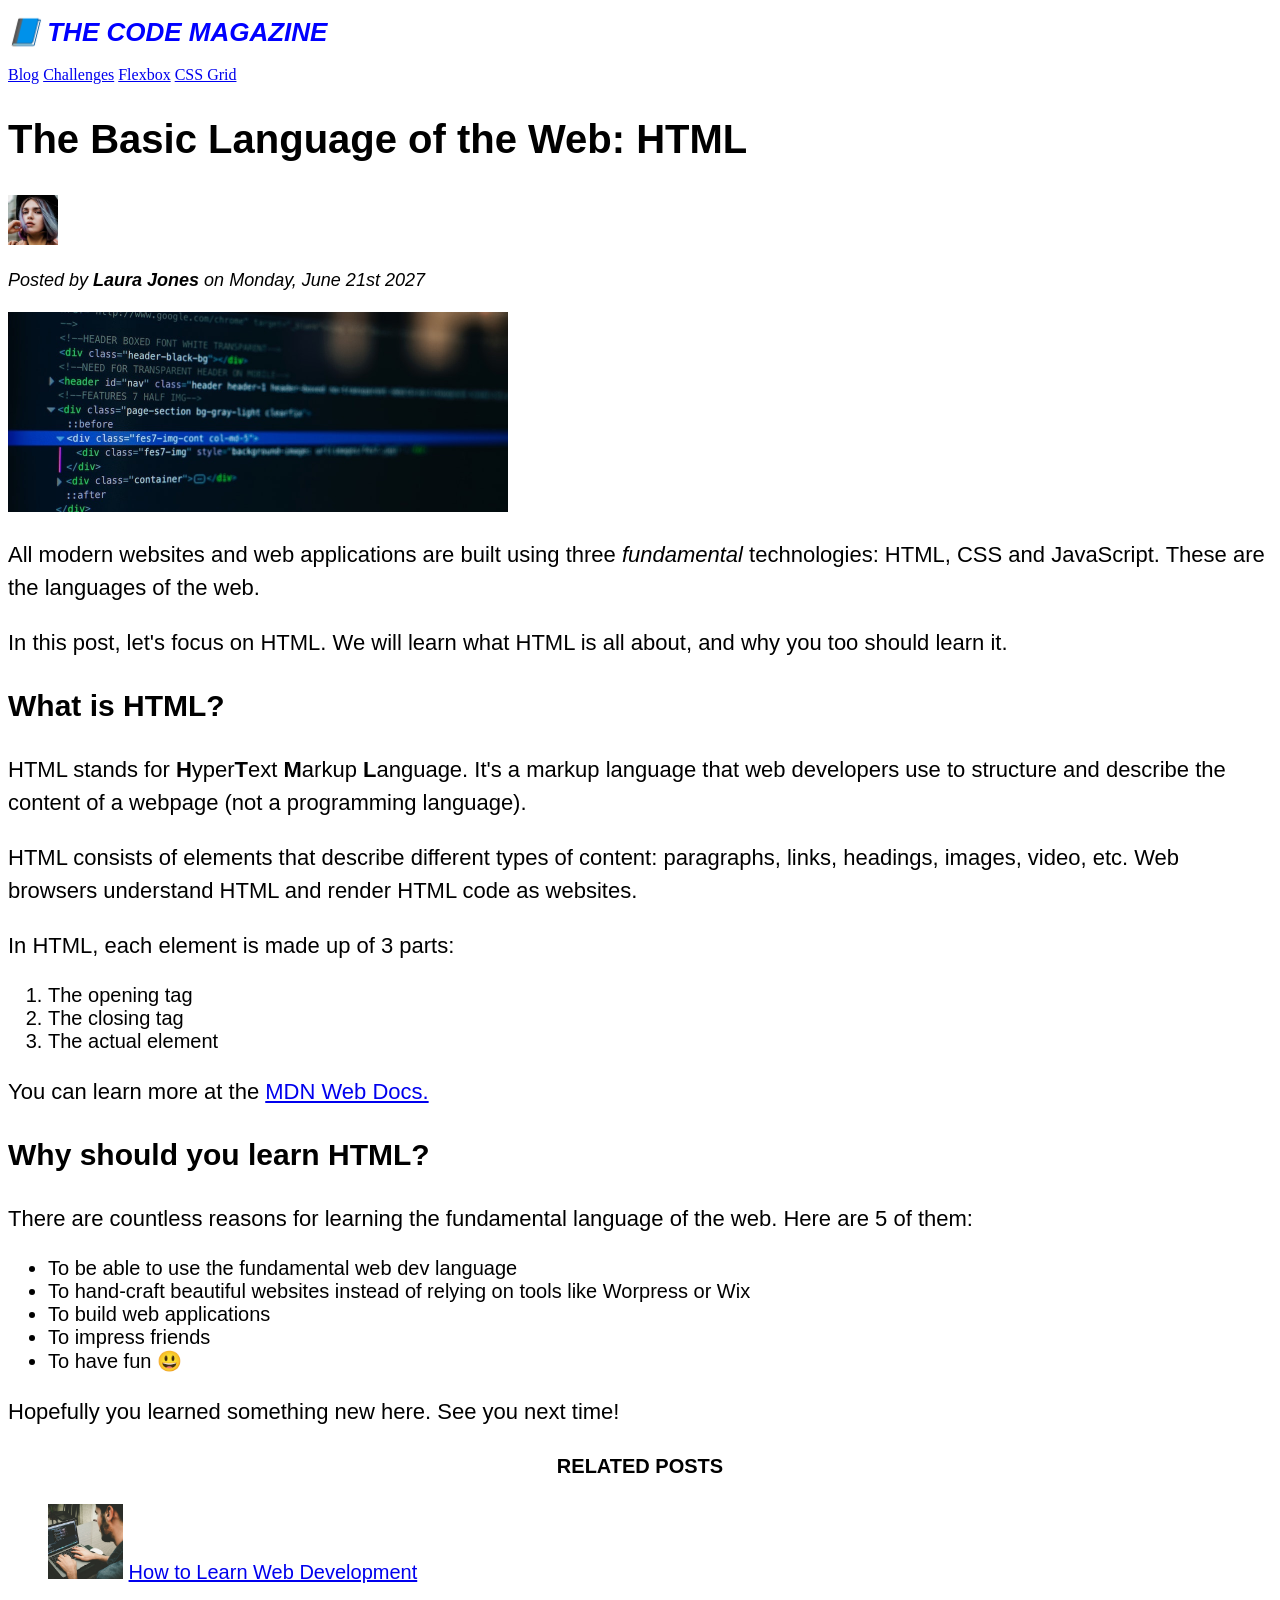
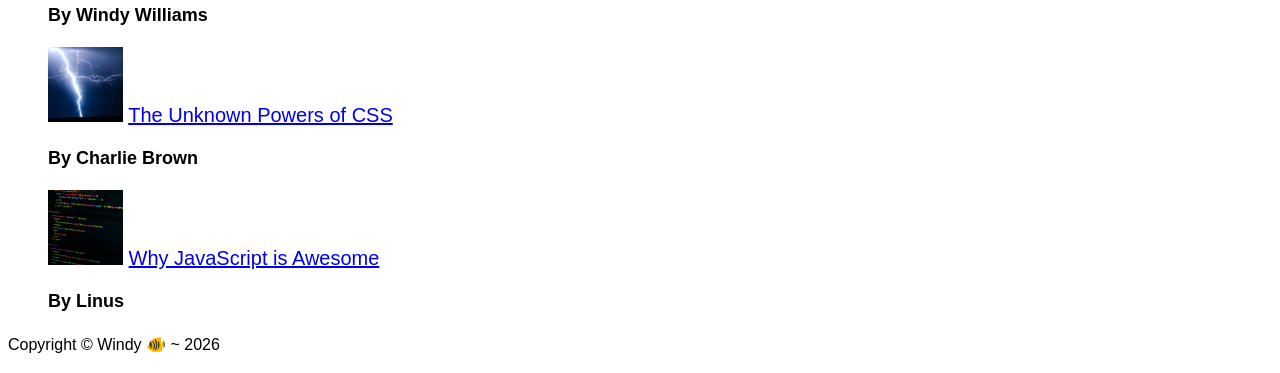
==== windy/03-CSS-Fundamentals/index.html @ 5f6fea8a "Added classes, Id's and styling to 03-css-fundamentals" ====
<!doctype html>
<html lang="en">
  <head>
    <meta charset="UTF-8" />
    <meta name="viewport" content="width=device-width, initial-scale=1.0" />
    <title>The Basic Language of the Web: HTML</title>
    <link rel="stylesheet" href="style.css" />
  </head>
  <body>
    <header>
      <h1>📘 The Code Magazine</h1>
      <nav>
        <a href="blog.html">Blog</a>
        <a href="#">Challenges</a>
        <a href="#">Flexbox</a>
        <a href="#">CSS Grid</a>
      </nav>
    </header>
    <!-- end of header -->
    <article>
      <header>
        <h2>The Basic Language of the Web: HTML</h2>
        <img
          src="img/laura-jones.jpg"
          alt="Headshot of Laura Jones, the author"
          width="50"
          height="50"
        />
        <p id="author">
          Posted by <strong>Laura Jones</strong> on Monday, June 21st 2027
        </p>
        <img
          src="img/post-img.jpg"
          alt="HTML code on a screen"
          width="500"
          height="200"
        />
      </header>

      <p>
        All modern websites and web applications are built using three
        <em>fundamental</em>
        technologies: HTML, CSS and JavaScript. These are the languages of the
        web.
      </p>
      <p>
        In this post, let's focus on HTML. We will learn what HTML is all about,
        and why you too should learn it.
      </p>

      <h3>What is HTML?</h3>
      <p>
        HTML stands for <strong>H</strong>yper<strong>T</strong>ext
        <strong>M</strong>arkup <strong>L</strong>anguage. It's a markup
        language that web developers use to structure and describe the content
        of a webpage (not a programming language).
      </p>
      <p>
        HTML consists of elements that describe different types of content:
        paragraphs, links, headings, images, video, etc. Web browsers understand
        HTML and render HTML code as websites.
      </p>
      <p>In HTML, each element is made up of 3 parts:</p>
      <ol>
        <li>The opening tag</li>
        <li>The closing tag</li>
        <li>The actual element</li>
      </ol>
      <p>
        You can learn more at the
        <a
          href="https://developer.mozilla.org/en-US/docs/Web/HTML"
          target="_blank"
          >MDN Web Docs.</a
        >
      </p>
      <h3>Why should you learn HTML?</h3>
      <p>
        There are countless reasons for learning the fundamental language of the
        web. Here are 5 of them:
      </p>
      <ul>
        <li>To be able to use the fundamental web dev language</li>
        <li>
          To hand-craft beautiful websites instead of relying on tools like
          Worpress or Wix
        </li>
        <li>To build web applications</li>
        <li>To impress friends</li>
        <li>To have fun 😃</li>
      </ul>
      <p>Hopefully you learned something new here. See you next time!</p>
    </article>

    <aside>
      <h4>Related Posts</h4>
      <ul class="related-img">
        <li>
          <img
            src="img/related-1.jpg"
            alt="Person Programming"
            width="75"
            height="75"
          />
          <a href="#">How to Learn Web Development</a>
          <p class="related-author">By Windy Williams</p>
        </li>

        <li>
          <img src="img/related-2.jpg" alt="Lightning" width="75" height="75" />
          <a href="#">The Unknown Powers of CSS</a>
          <p class="related-author">By Charlie Brown</p>
        </li>
        <li>
          <img
            src="img/related-3.jpg"
            alt="Code on a computer screen"
            width="75"
            height="75"
          />
          <a href="#">Why JavaScript is Awesome</a>
          <p class="related-author">By Linus</p>
        </li>
      </ul>
    </aside>

    <footer>
      <p id="copyright">Copyright &copy; Windy 🐠 ~ 2026</p>
    </footer>
  </body>
</html>
---- windy/03-CSS-Fundamentals/style.css ----
h1,
h2,
h3,
h4,
p,
li {
  font-family: sans-serif;
}

h1 {
  color: blue;
  font-size: 26px;
  text-transform: uppercase;
  font-style: italic;
}

h2 {
  font-size: 40px;
}

h3 {
  font-size: 30px;
}

h4 {
  font-size: 20px;
  text-transform: uppercase;
  text-align: center;
}

p {
  font-size: 22px;
  line-height: 1.5;
}

li {
  font-size: 20px;
}
/* footer p {
  font-size: 16px;
} */

/* article header p {
  font-style: italic;
} */

#author {
  font-style: italic;
  font-size: 18px;
}

.related-author {
  font-size: 18px;
  font-weight: bold;
}

.related-img {
  list-style: none;
}

#copyright {
  font-size: 16px;
}
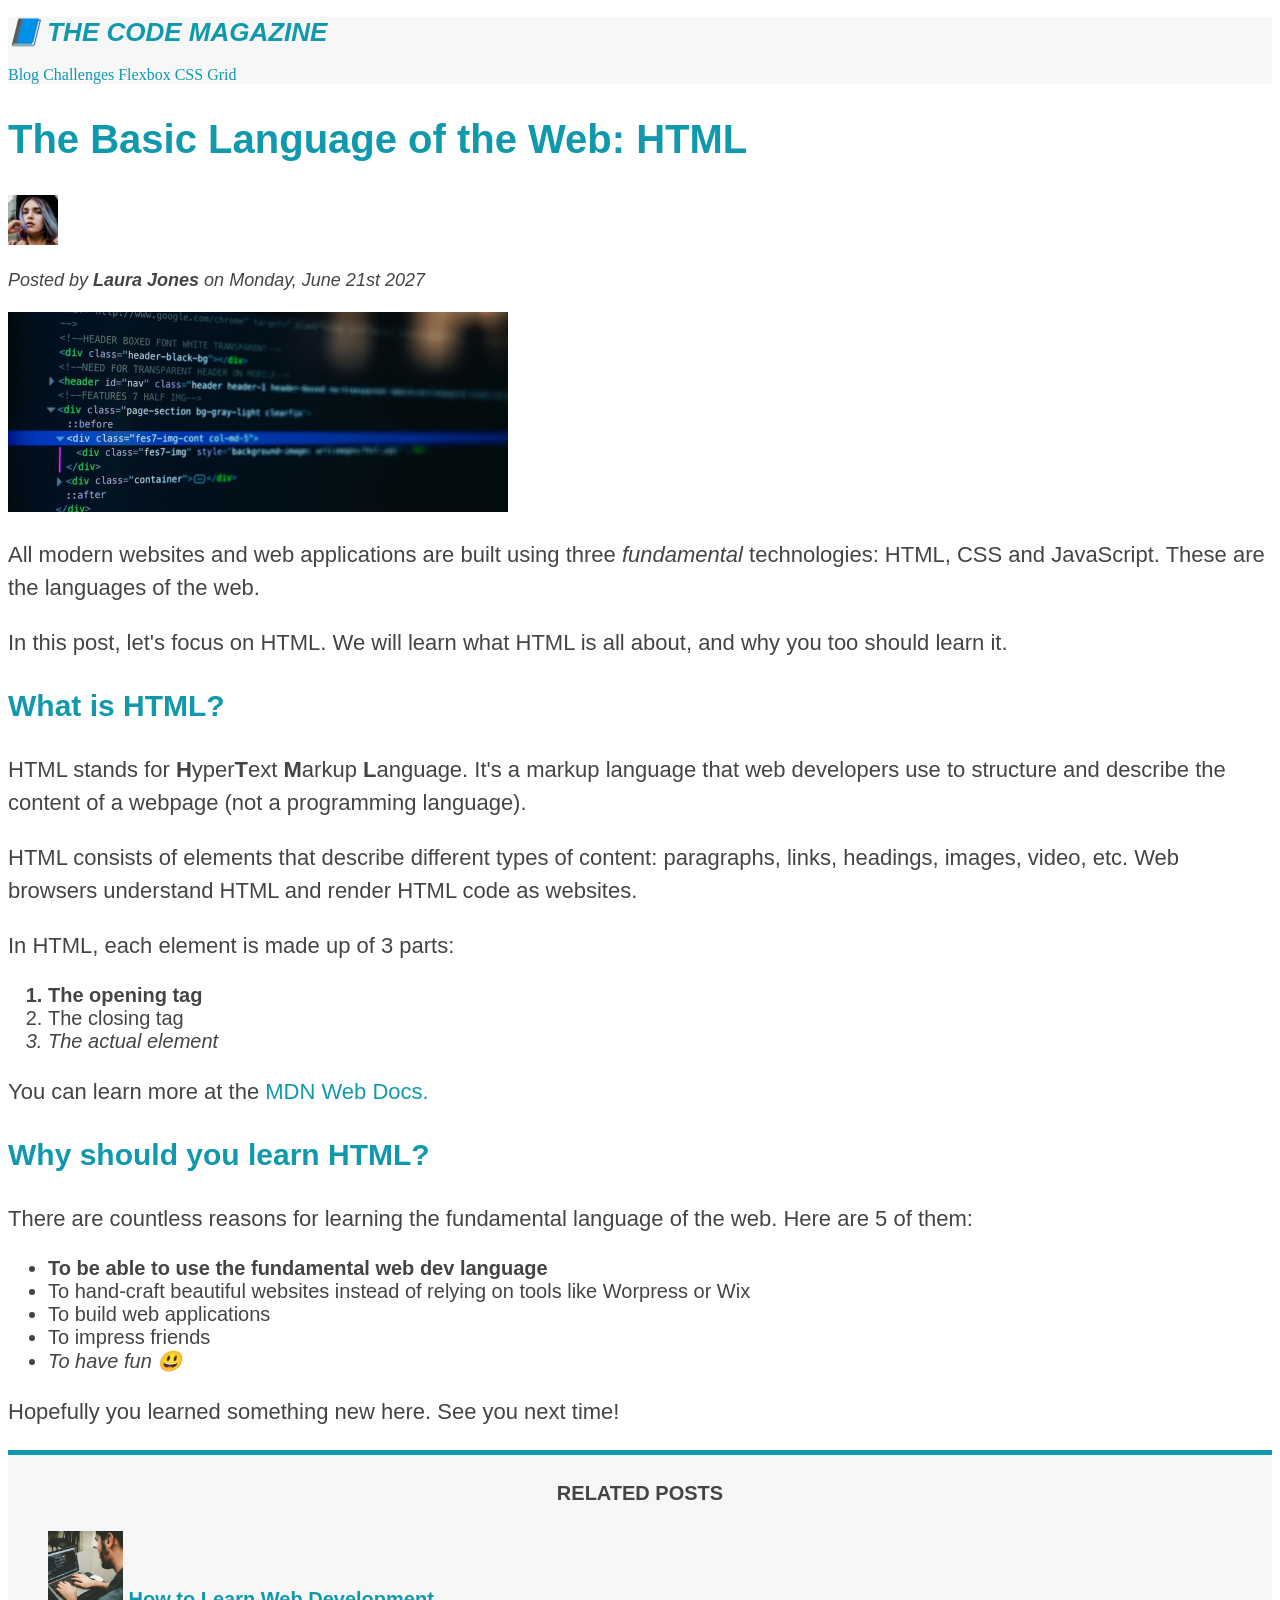
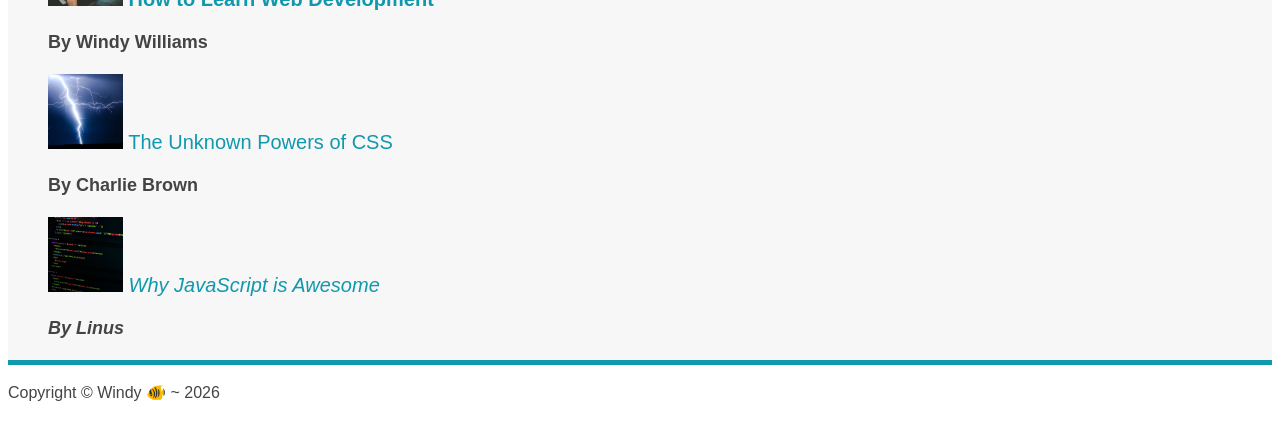
==== commit 8b82b159: "Basci css selectors and styling" ====
--- a/windy/03-CSS-Fundamentals/index.html
+++ b/windy/03-CSS-Fundamentals/index.html
@@ -7,7 +7,7 @@
     <link rel="stylesheet" href="style.css" />
   </head>
   <body>
-    <header>
+    <header class="main-header">
       <h1>📘 The Code Magazine</h1>
       <nav>
         <a href="blog.html">Blog</a>
@@ -125,7 +125,9 @@
     </aside>
 
     <footer>
-      <p id="copyright">Copyright &copy; Windy 🐠 ~ 2026</p>
+      <p id="copyright" class="copyright text">
+        Copyright &copy; Windy 🐠 ~ 2026
+      </p>
     </footer>
   </body>
 </html>
--- a/windy/03-CSS-Fundamentals/style.css
+++ b/windy/03-CSS-Fundamentals/style.css
@@ -5,10 +5,16 @@
 p,
 li {
   font-family: sans-serif;
+  color: #444;
+}
+
+h1,
+h2,
+h3 {
+  color: #1098ad;
 }
 
 h1 {
-  color: blue;
   font-size: 26px;
   text-transform: uppercase;
   font-style: italic;
@@ -61,3 +67,74 @@
 #copyright {
   font-size: 16px;
 }
+
+.main-header {
+  background-color: #f7f7f7;
+}
+
+aside {
+  background-color: #f7f7f7;
+  border-top: 5px solid #1098ad;
+  border-bottom: 5px solid #1098ad;
+}
+
+/* body {
+  margin: 0;
+  padding: 0;
+} */
+
+li:first-child {
+  font-weight: bold;
+}
+li:last-child {
+  font-style: italic;
+}
+
+/* li:nth-child(even) {
+  color: rebeccapurple;
+} */
+
+/* Misconception: this won't work */
+article p:first-child {
+  color: crimson;
+}
+
+/* Styling links */
+a:link {
+  color: #1098ad;
+  text-decoration: none;
+}
+
+a:visited {
+  color: #1098ad;
+}
+
+a:hover {
+  color: orangered;
+  font-weight: bold;
+  text-decoration: underline orangered;
+}
+
+a:active {
+  background-color: black;
+  font-style: italic;
+  padding: 15px;
+  border-radius: 15px;
+}
+
+/* Resolving conflicts */
+/* #copyright {
+  color: red;
+}
+
+.copyright {
+  color: blue;
+}
+
+.text {
+  color: yellow;
+}
+
+footer p {
+  color: rebeccapurple;
+} */
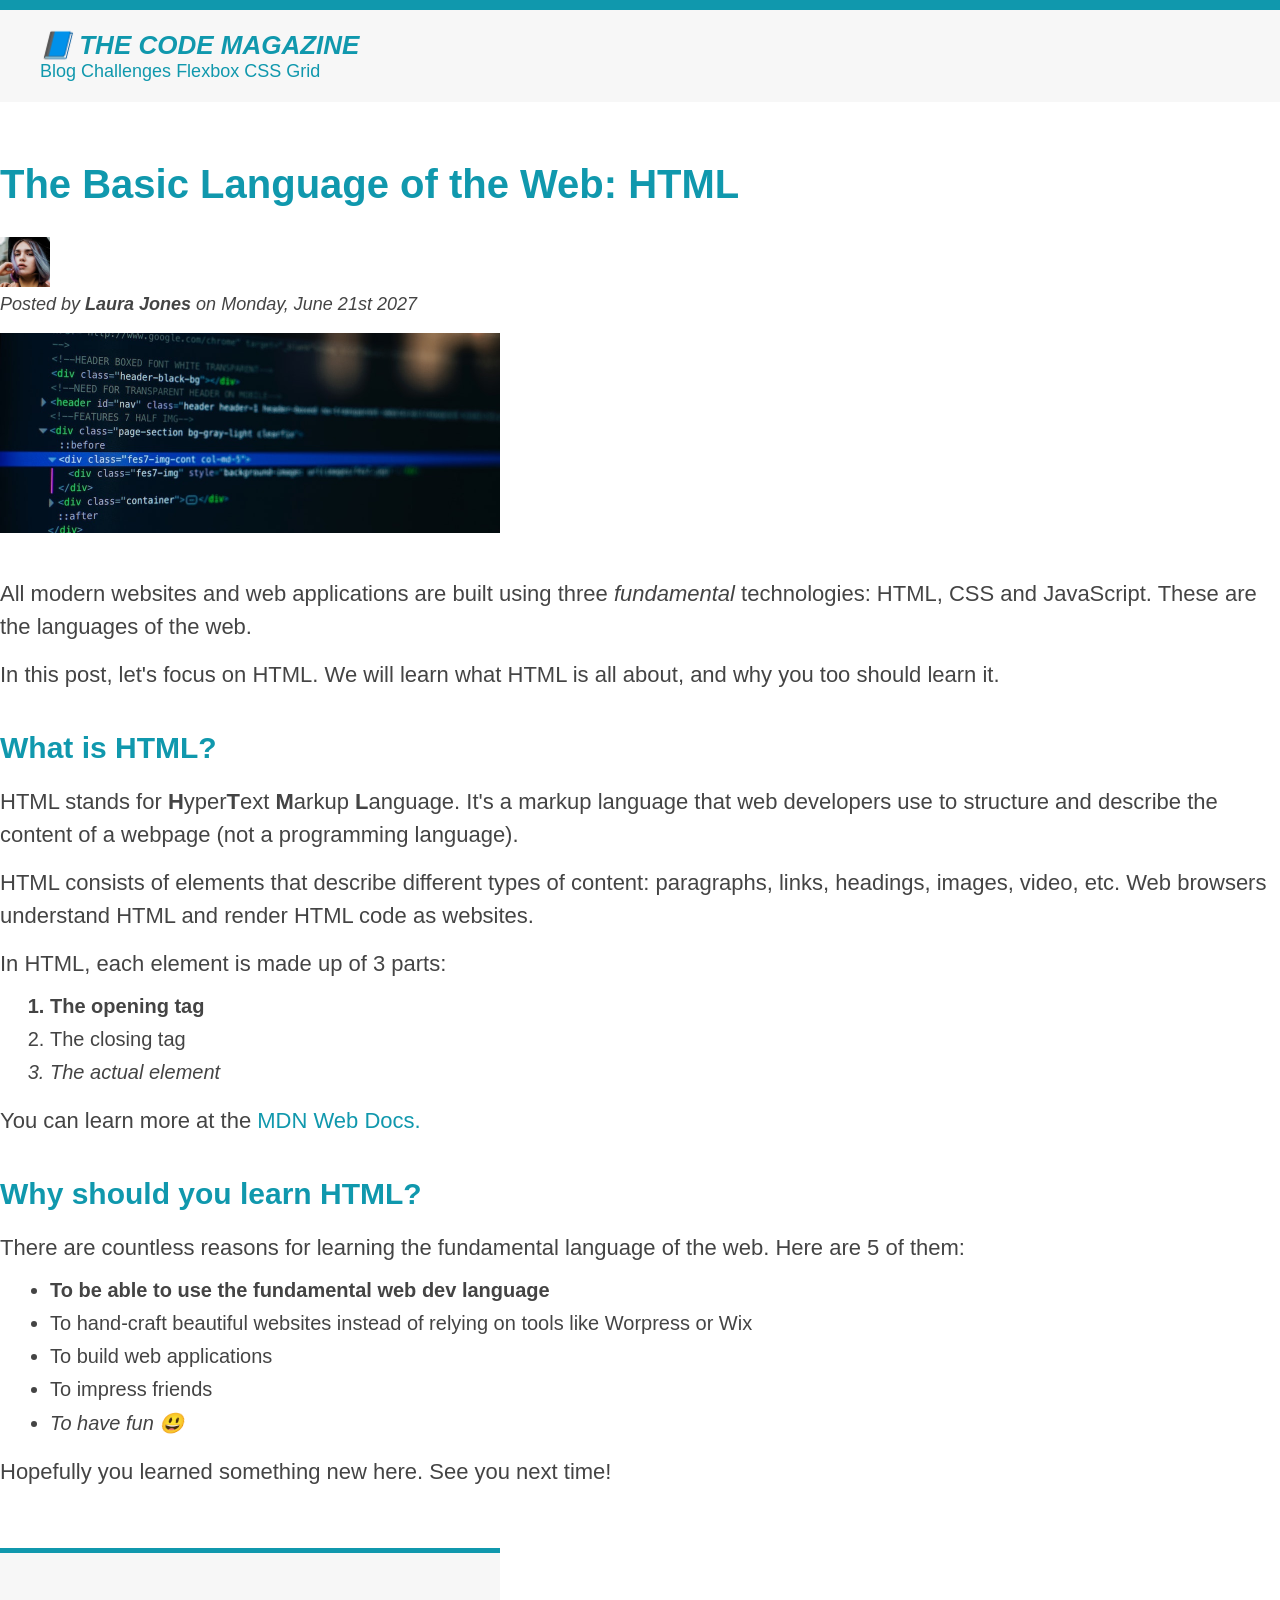
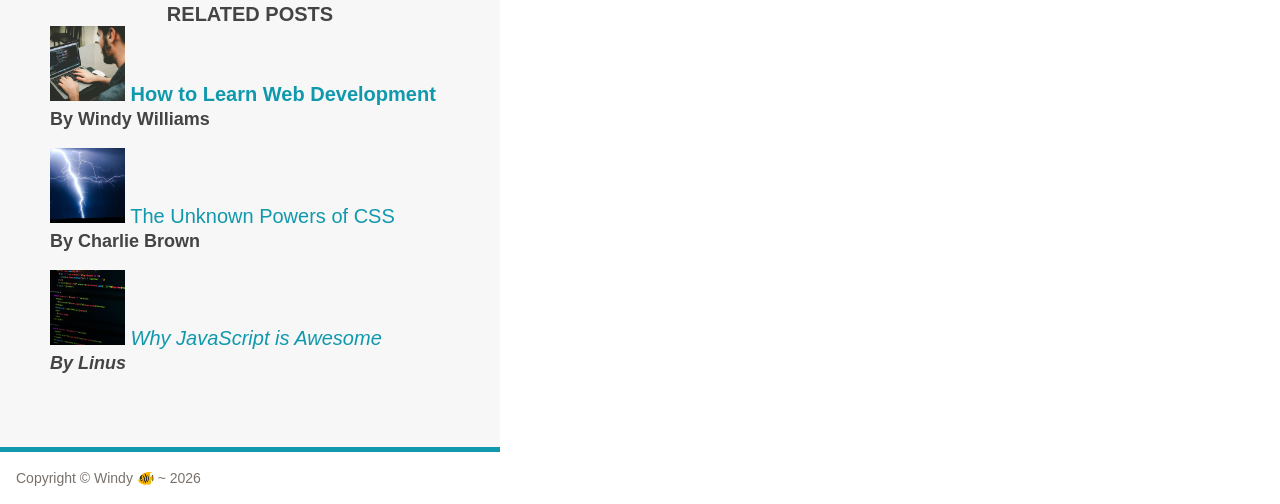
==== commit 414210e3: "Minor CSS changes" ====
--- a/windy/03-CSS-Fundamentals/index.html
+++ b/windy/03-CSS-Fundamentals/index.html
@@ -18,7 +18,7 @@
     </header>
     <!-- end of header -->
     <article>
-      <header>
+      <header class="post-header">
         <h2>The Basic Language of the Web: HTML</h2>
         <img
           src="img/laura-jones.jpg"
--- a/windy/03-CSS-Fundamentals/style.css
+++ b/windy/03-CSS-Fundamentals/style.css
@@ -1,11 +1,39 @@
-h1,
-h2,
-h3,
-h4,
-p,
-li {
+* {
+  margin: 0;
+  padding: 0;
+  /* use here not on the body */
+}
+
+body {
+  color: #444;
   font-family: sans-serif;
-  color: #444;
+  border-top: 10px solid #1098ad;
+}
+
+.main-header {
+  background-color: #f7f7f7;
+  padding: 20px 40px;
+  margin-bottom: 60px;
+}
+
+nav {
+  font-size: 18px;
+}
+
+article {
+  margin-bottom: 60px;
+}
+.post-header {
+  margin-bottom: 40px;
+  /* border: 2px solid crimson; */
+}
+
+aside {
+  background-color: #f7f7f7;
+  border-top: 5px solid #1098ad;
+  border-bottom: 5px solid #1098ad;
+  padding: 50px 0;
+  width: 500px;
 }
 
 h1,
@@ -22,10 +50,13 @@
 
 h2 {
   font-size: 40px;
+  margin-bottom: 30px;
 }
 
 h3 {
   font-size: 30px;
+  margin-bottom: 20px;
+  margin-top: 40px;
 }
 
 h4 {
@@ -37,11 +68,24 @@
 p {
   font-size: 22px;
   line-height: 1.5;
+  margin-bottom: 15px;
+}
+
+ul,
+ol {
+  margin-left: 50px;
+  margin-bottom: 20px;
 }
 
 li {
   font-size: 20px;
+  margin-bottom: 10px;
 }
+
+li:last-child {
+  margin-bottom: 0;
+}
+
 /* footer p {
   font-size: 16px;
 } */
@@ -65,23 +109,11 @@
 }
 
 #copyright {
-  font-size: 16px;
+  margin-top: 1rem;
+  padding-left: 1rem;
+  font-size: 0.875rem;
+  color: #78716c;
 }
-
-.main-header {
-  background-color: #f7f7f7;
-}
-
-aside {
-  background-color: #f7f7f7;
-  border-top: 5px solid #1098ad;
-  border-bottom: 5px solid #1098ad;
-}
-
-/* body {
-  margin: 0;
-  padding: 0;
-} */
 
 li:first-child {
   font-weight: bold;
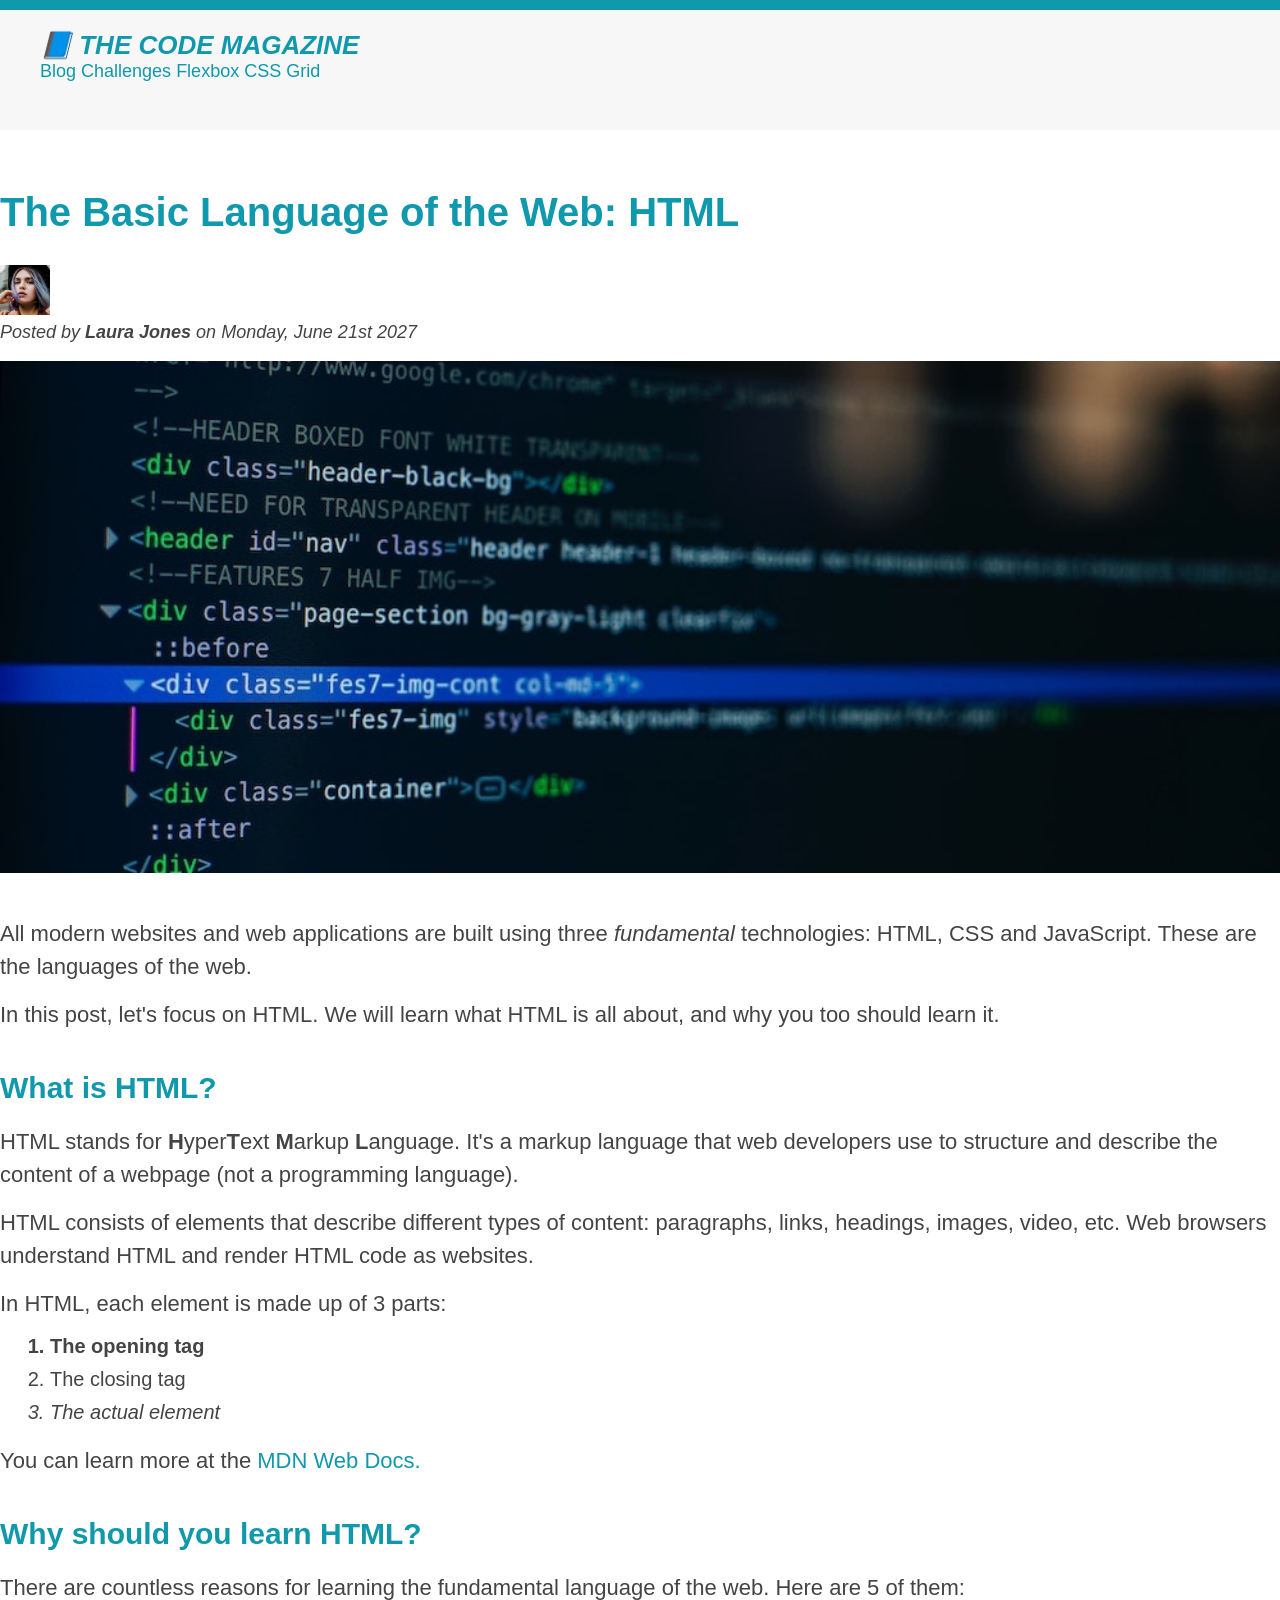
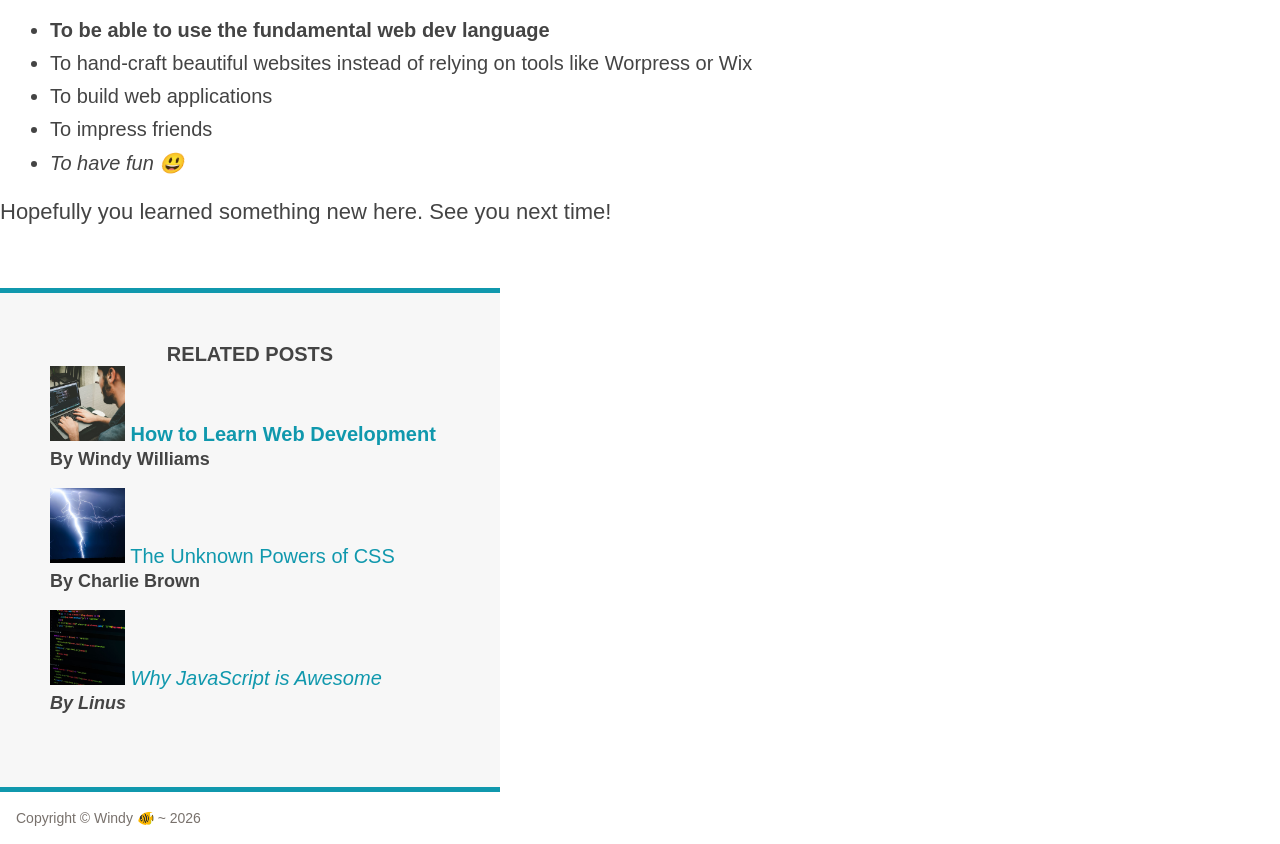
==== commit 0228c24e: "Adjusted height and width of hdader image. And specified size of aside" ====
--- a/windy/03-CSS-Fundamentals/index.html
+++ b/windy/03-CSS-Fundamentals/index.html
@@ -34,6 +34,7 @@
           alt="HTML code on a screen"
           width="500"
           height="200"
+          class="post-img"
         />
       </header>
 
--- a/windy/03-CSS-Fundamentals/style.css
+++ b/windy/03-CSS-Fundamentals/style.css
@@ -14,6 +14,7 @@
   background-color: #f7f7f7;
   padding: 20px 40px;
   margin-bottom: 60px;
+  height: 80px;
 }
 
 nav {
@@ -154,6 +155,18 @@
   border-radius: 15px;
 }
 
+.post-img {
+  width: 100%;
+  height: auto;
+}
+/* Width and height is already set in html.  
+This class over writes the width.
+Therefore, in this case, to keep the aspect ratio we have to set the height to auto.
+See in action in inspect element.
+
+
+*/
+
 /* Resolving conflicts */
 /* #copyright {
   color: red;
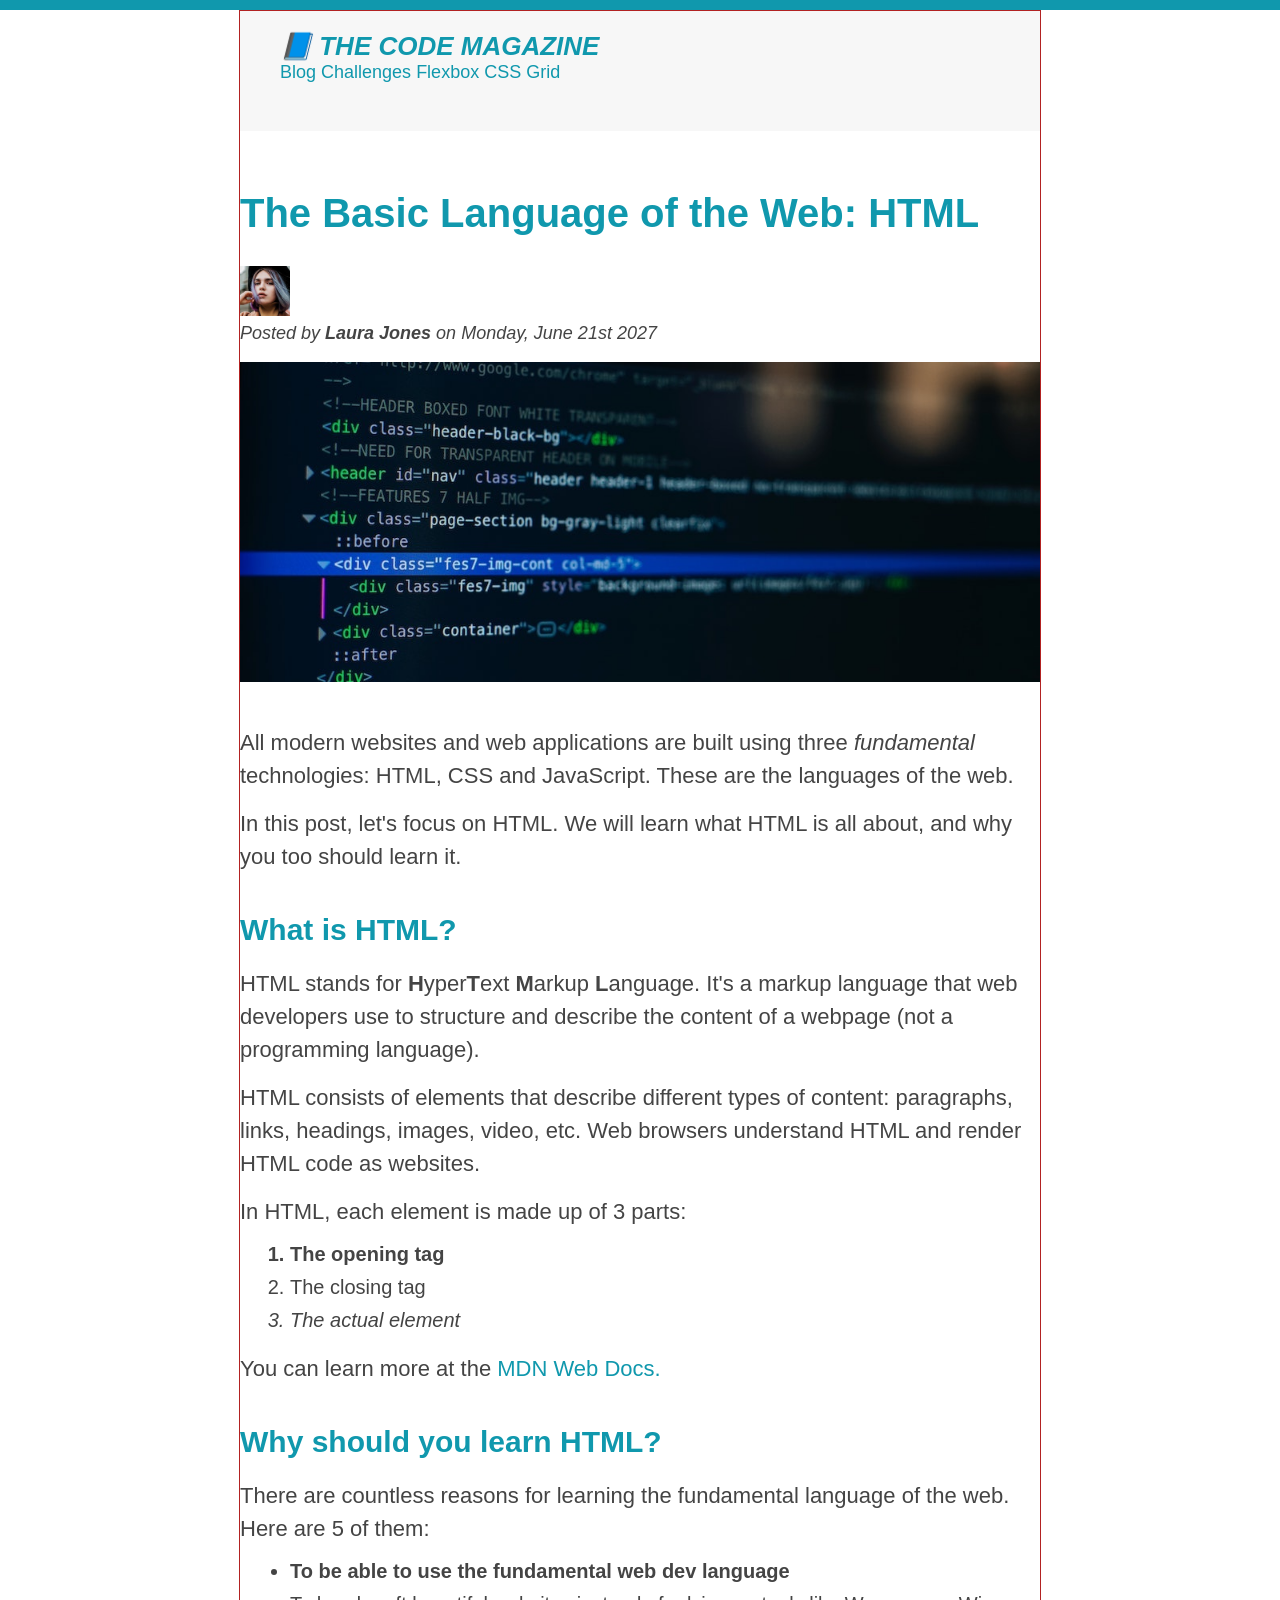
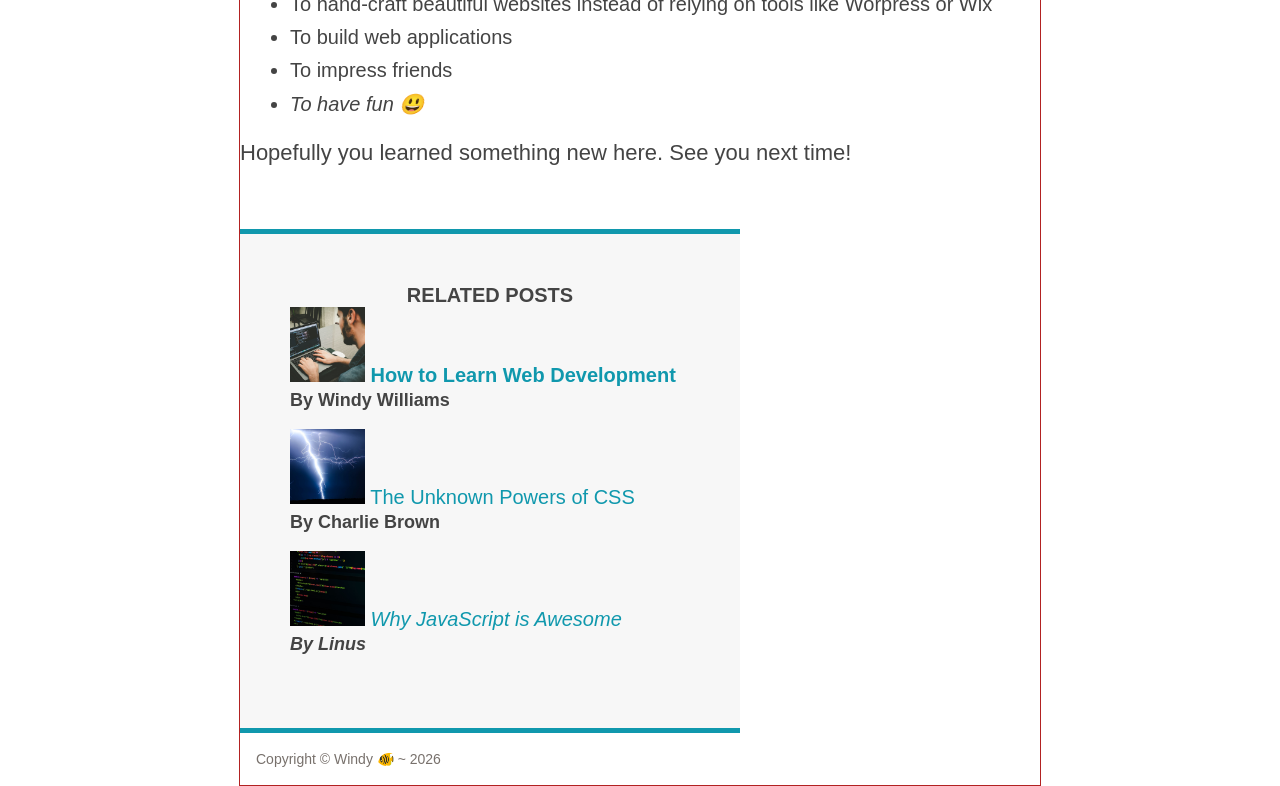
==== commit c685277a: "small css changes" ====
--- a/windy/03-CSS-Fundamentals/index.html
+++ b/windy/03-CSS-Fundamentals/index.html
@@ -7,128 +7,136 @@
     <link rel="stylesheet" href="style.css" />
   </head>
   <body>
-    <header class="main-header">
-      <h1>📘 The Code Magazine</h1>
-      <nav>
-        <a href="blog.html">Blog</a>
-        <a href="#">Challenges</a>
-        <a href="#">Flexbox</a>
-        <a href="#">CSS Grid</a>
-      </nav>
-    </header>
-    <!-- end of header -->
-    <article>
-      <header class="post-header">
-        <h2>The Basic Language of the Web: HTML</h2>
-        <img
-          src="img/laura-jones.jpg"
-          alt="Headshot of Laura Jones, the author"
-          width="50"
-          height="50"
-        />
-        <p id="author">
-          Posted by <strong>Laura Jones</strong> on Monday, June 21st 2027
+    <div class="container">
+      <header class="main-header">
+        <h1>📘 The Code Magazine</h1>
+        <nav>
+          <a href="blog.html">Blog</a>
+          <a href="#">Challenges</a>
+          <a href="#">Flexbox</a>
+          <a href="#">CSS Grid</a>
+        </nav>
+      </header>
+      <!-- end of header -->
+      <article>
+        <header class="post-header">
+          <h2>The Basic Language of the Web: HTML</h2>
+          <img
+            src="img/laura-jones.jpg"
+            alt="Headshot of Laura Jones, the author"
+            width="50"
+            height="50"
+          />
+          <p id="author">
+            Posted by <strong>Laura Jones</strong> on Monday, June 21st 2027
+          </p>
+          <img
+            src="img/post-img.jpg"
+            alt="HTML code on a screen"
+            width="500"
+            height="200"
+            class="post-img"
+          />
+        </header>
+
+        <p>
+          All modern websites and web applications are built using three
+          <em>fundamental</em>
+          technologies: HTML, CSS and JavaScript. These are the languages of the
+          web.
         </p>
-        <img
-          src="img/post-img.jpg"
-          alt="HTML code on a screen"
-          width="500"
-          height="200"
-          class="post-img"
-        />
-      </header>
+        <p>
+          In this post, let's focus on HTML. We will learn what HTML is all
+          about, and why you too should learn it.
+        </p>
 
-      <p>
-        All modern websites and web applications are built using three
-        <em>fundamental</em>
-        technologies: HTML, CSS and JavaScript. These are the languages of the
-        web.
-      </p>
-      <p>
-        In this post, let's focus on HTML. We will learn what HTML is all about,
-        and why you too should learn it.
-      </p>
+        <h3>What is HTML?</h3>
+        <p>
+          HTML stands for <strong>H</strong>yper<strong>T</strong>ext
+          <strong>M</strong>arkup <strong>L</strong>anguage. It's a markup
+          language that web developers use to structure and describe the content
+          of a webpage (not a programming language).
+        </p>
+        <p>
+          HTML consists of elements that describe different types of content:
+          paragraphs, links, headings, images, video, etc. Web browsers
+          understand HTML and render HTML code as websites.
+        </p>
+        <p>In HTML, each element is made up of 3 parts:</p>
+        <ol>
+          <li>The opening tag</li>
+          <li>The closing tag</li>
+          <li>The actual element</li>
+        </ol>
+        <p>
+          You can learn more at the
+          <a
+            href="https://developer.mozilla.org/en-US/docs/Web/HTML"
+            target="_blank"
+            >MDN Web Docs.</a
+          >
+        </p>
+        <h3>Why should you learn HTML?</h3>
+        <p>
+          There are countless reasons for learning the fundamental language of
+          the web. Here are 5 of them:
+        </p>
+        <ul>
+          <li>To be able to use the fundamental web dev language</li>
+          <li>
+            To hand-craft beautiful websites instead of relying on tools like
+            Worpress or Wix
+          </li>
+          <li>To build web applications</li>
+          <li>To impress friends</li>
+          <li>To have fun 😃</li>
+        </ul>
+        <p>Hopefully you learned something new here. See you next time!</p>
+      </article>
 
-      <h3>What is HTML?</h3>
-      <p>
-        HTML stands for <strong>H</strong>yper<strong>T</strong>ext
-        <strong>M</strong>arkup <strong>L</strong>anguage. It's a markup
-        language that web developers use to structure and describe the content
-        of a webpage (not a programming language).
-      </p>
-      <p>
-        HTML consists of elements that describe different types of content:
-        paragraphs, links, headings, images, video, etc. Web browsers understand
-        HTML and render HTML code as websites.
-      </p>
-      <p>In HTML, each element is made up of 3 parts:</p>
-      <ol>
-        <li>The opening tag</li>
-        <li>The closing tag</li>
-        <li>The actual element</li>
-      </ol>
-      <p>
-        You can learn more at the
-        <a
-          href="https://developer.mozilla.org/en-US/docs/Web/HTML"
-          target="_blank"
-          >MDN Web Docs.</a
-        >
-      </p>
-      <h3>Why should you learn HTML?</h3>
-      <p>
-        There are countless reasons for learning the fundamental language of the
-        web. Here are 5 of them:
-      </p>
-      <ul>
-        <li>To be able to use the fundamental web dev language</li>
-        <li>
-          To hand-craft beautiful websites instead of relying on tools like
-          Worpress or Wix
-        </li>
-        <li>To build web applications</li>
-        <li>To impress friends</li>
-        <li>To have fun 😃</li>
-      </ul>
-      <p>Hopefully you learned something new here. See you next time!</p>
-    </article>
+      <aside>
+        <h4>Related Posts</h4>
+        <ul class="related-img">
+          <li>
+            <img
+              src="img/related-1.jpg"
+              alt="Person Programming"
+              width="75"
+              height="75"
+            />
+            <a href="#">How to Learn Web Development</a>
+            <p class="related-author">By Windy Williams</p>
+          </li>
 
-    <aside>
-      <h4>Related Posts</h4>
-      <ul class="related-img">
-        <li>
-          <img
-            src="img/related-1.jpg"
-            alt="Person Programming"
-            width="75"
-            height="75"
-          />
-          <a href="#">How to Learn Web Development</a>
-          <p class="related-author">By Windy Williams</p>
-        </li>
+          <li>
+            <img
+              src="img/related-2.jpg"
+              alt="Lightning"
+              width="75"
+              height="75"
+            />
+            <a href="#">The Unknown Powers of CSS</a>
+            <p class="related-author">By Charlie Brown</p>
+          </li>
+          <li>
+            <img
+              src="img/related-3.jpg"
+              alt="Code on a computer screen"
+              width="75"
+              height="75"
+            />
+            <a href="#">Why JavaScript is Awesome</a>
+            <p class="related-author">By Linus</p>
+          </li>
+        </ul>
+      </aside>
 
-        <li>
-          <img src="img/related-2.jpg" alt="Lightning" width="75" height="75" />
-          <a href="#">The Unknown Powers of CSS</a>
-          <p class="related-author">By Charlie Brown</p>
-        </li>
-        <li>
-          <img
-            src="img/related-3.jpg"
-            alt="Code on a computer screen"
-            width="75"
-            height="75"
-          />
-          <a href="#">Why JavaScript is Awesome</a>
-          <p class="related-author">By Linus</p>
-        </li>
-      </ul>
-    </aside>
-
-    <footer>
-      <p id="copyright" class="copyright text">
-        Copyright &copy; Windy 🐠 ~ 2026
-      </p>
-    </footer>
+      <footer>
+        <p id="copyright" class="copyright text">
+          Copyright &copy; Windy 🐠 ~ 2026
+        </p>
+      </footer>
+    </div>
+    <!-- end of container -->
   </body>
 </html>
--- a/windy/03-CSS-Fundamentals/style.css
+++ b/windy/03-CSS-Fundamentals/style.css
@@ -8,6 +8,12 @@
   color: #444;
   font-family: sans-serif;
   border-top: 10px solid #1098ad;
+}
+
+.container {
+  width: 800px;
+  margin: 0 auto;
+  border: 1px solid firebrick;
 }
 
 .main-header {
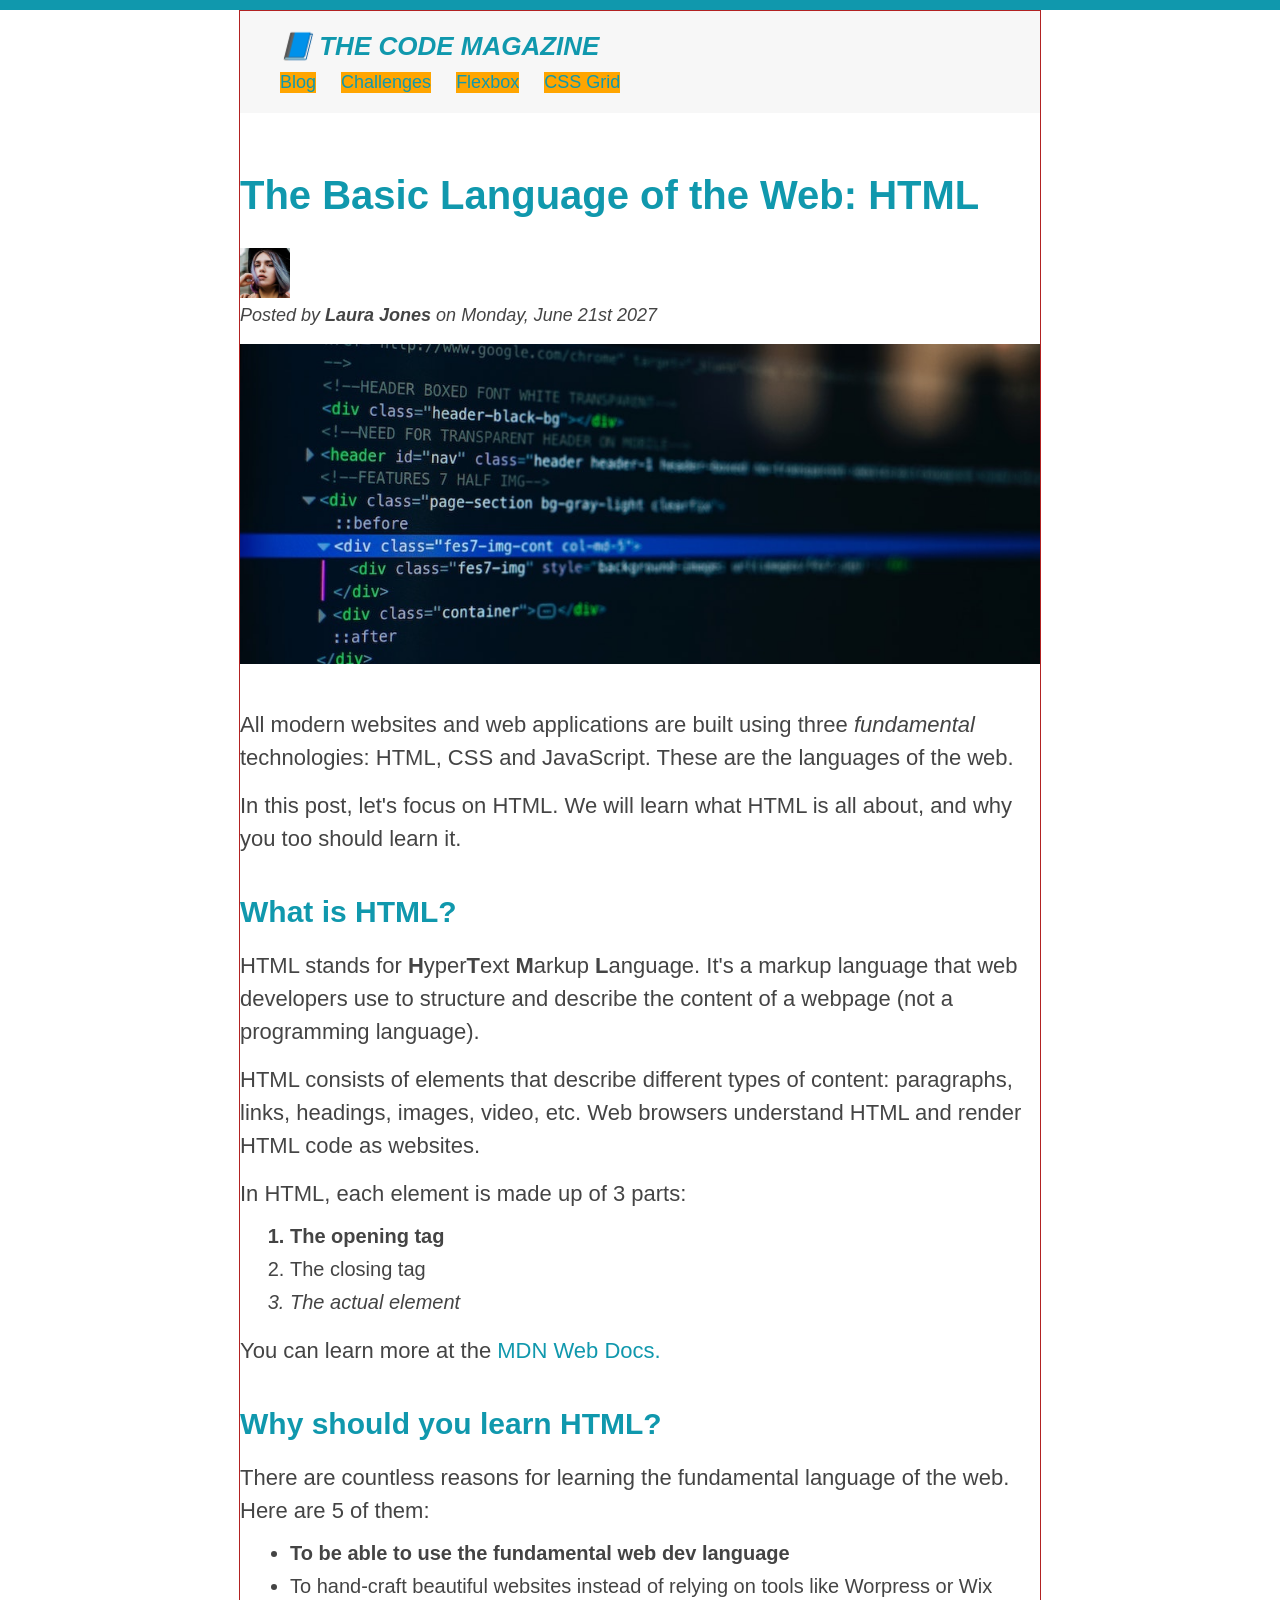
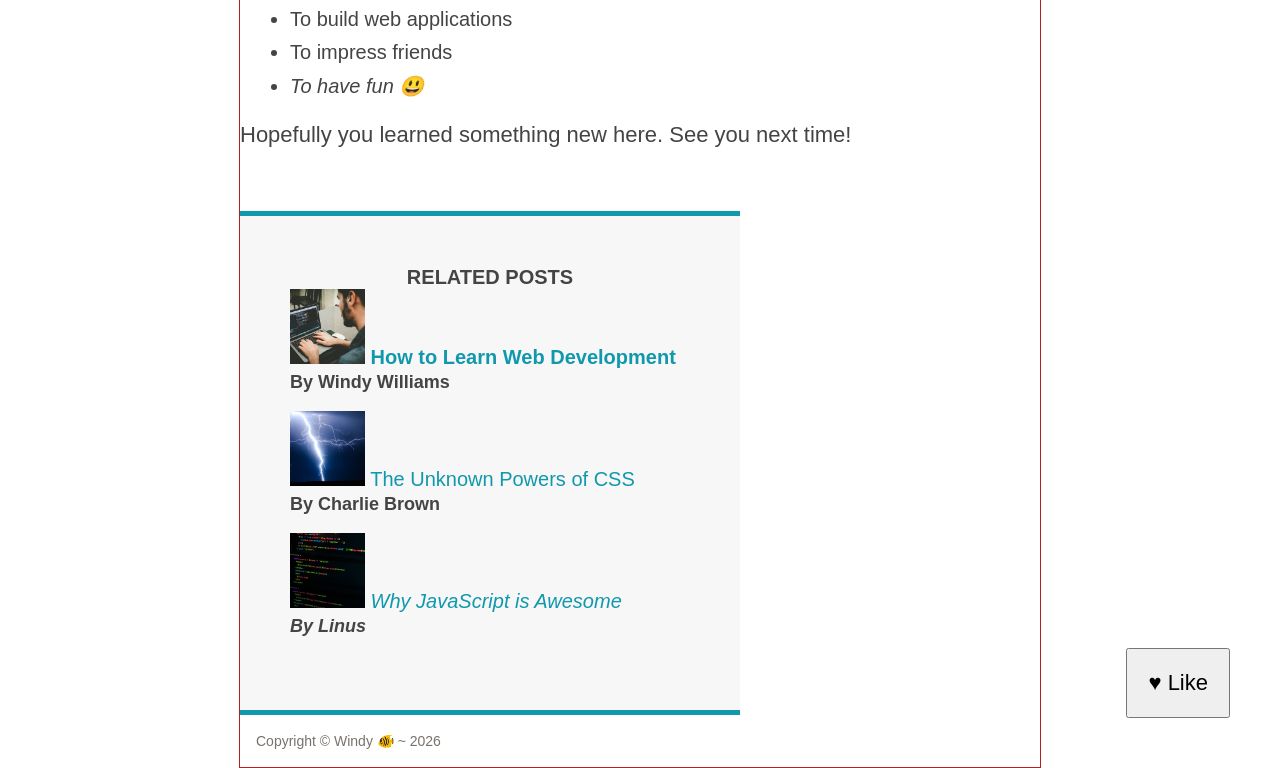
==== commit fd412cd7: "Played with inline and inline block. And realtive ad absolute postioning" ====
--- a/windy/03-CSS-Fundamentals/index.html
+++ b/windy/03-CSS-Fundamentals/index.html
@@ -138,5 +138,7 @@
       </footer>
     </div>
     <!-- end of container -->
+
+    <button>♥️ Like</button>
   </body>
 </html>
--- a/windy/03-CSS-Fundamentals/style.css
+++ b/windy/03-CSS-Fundamentals/style.css
@@ -4,10 +4,13 @@
   /* use here not on the body */
 }
 
+/* Page Sections */
 body {
   color: #444;
   font-family: sans-serif;
+
   border-top: 10px solid #1098ad;
+  position: relative;
 }
 
 .container {
@@ -20,7 +23,8 @@
   background-color: #f7f7f7;
   padding: 20px 40px;
   margin-bottom: 60px;
-  height: 80px;
+  /* height: 80px; */
+  /* See note in 38. CSS Theory */
 }
 
 nav {
@@ -32,7 +36,6 @@
 }
 .post-header {
   margin-bottom: 40px;
-  /* border: 2px solid crimson; */
 }
 
 aside {
@@ -43,6 +46,7 @@
   width: 500px;
 }
 
+/* Smaller Elements */
 h1,
 h2,
 h3 {
@@ -169,10 +173,28 @@
 This class over writes the width.
 Therefore, in this case, to keep the aspect ratio we have to set the height to auto.
 See in action in inspect element.
-
-
 */
 
+nav a:link {
+  background-color: orange;
+  display: inline-block;
+  margin-right: 20px;
+  margin-top: 10px;
+}
+
+nav a:link:last-child {
+  margin-right: 0;
+}
+
+button {
+  font-size: 22px;
+  padding: 20px;
+  cursor: pointer;
+
+  position: absolute;
+  bottom: 50px;
+  right: 50px;
+}
 /* Resolving conflicts */
 /* #copyright {
   color: red;
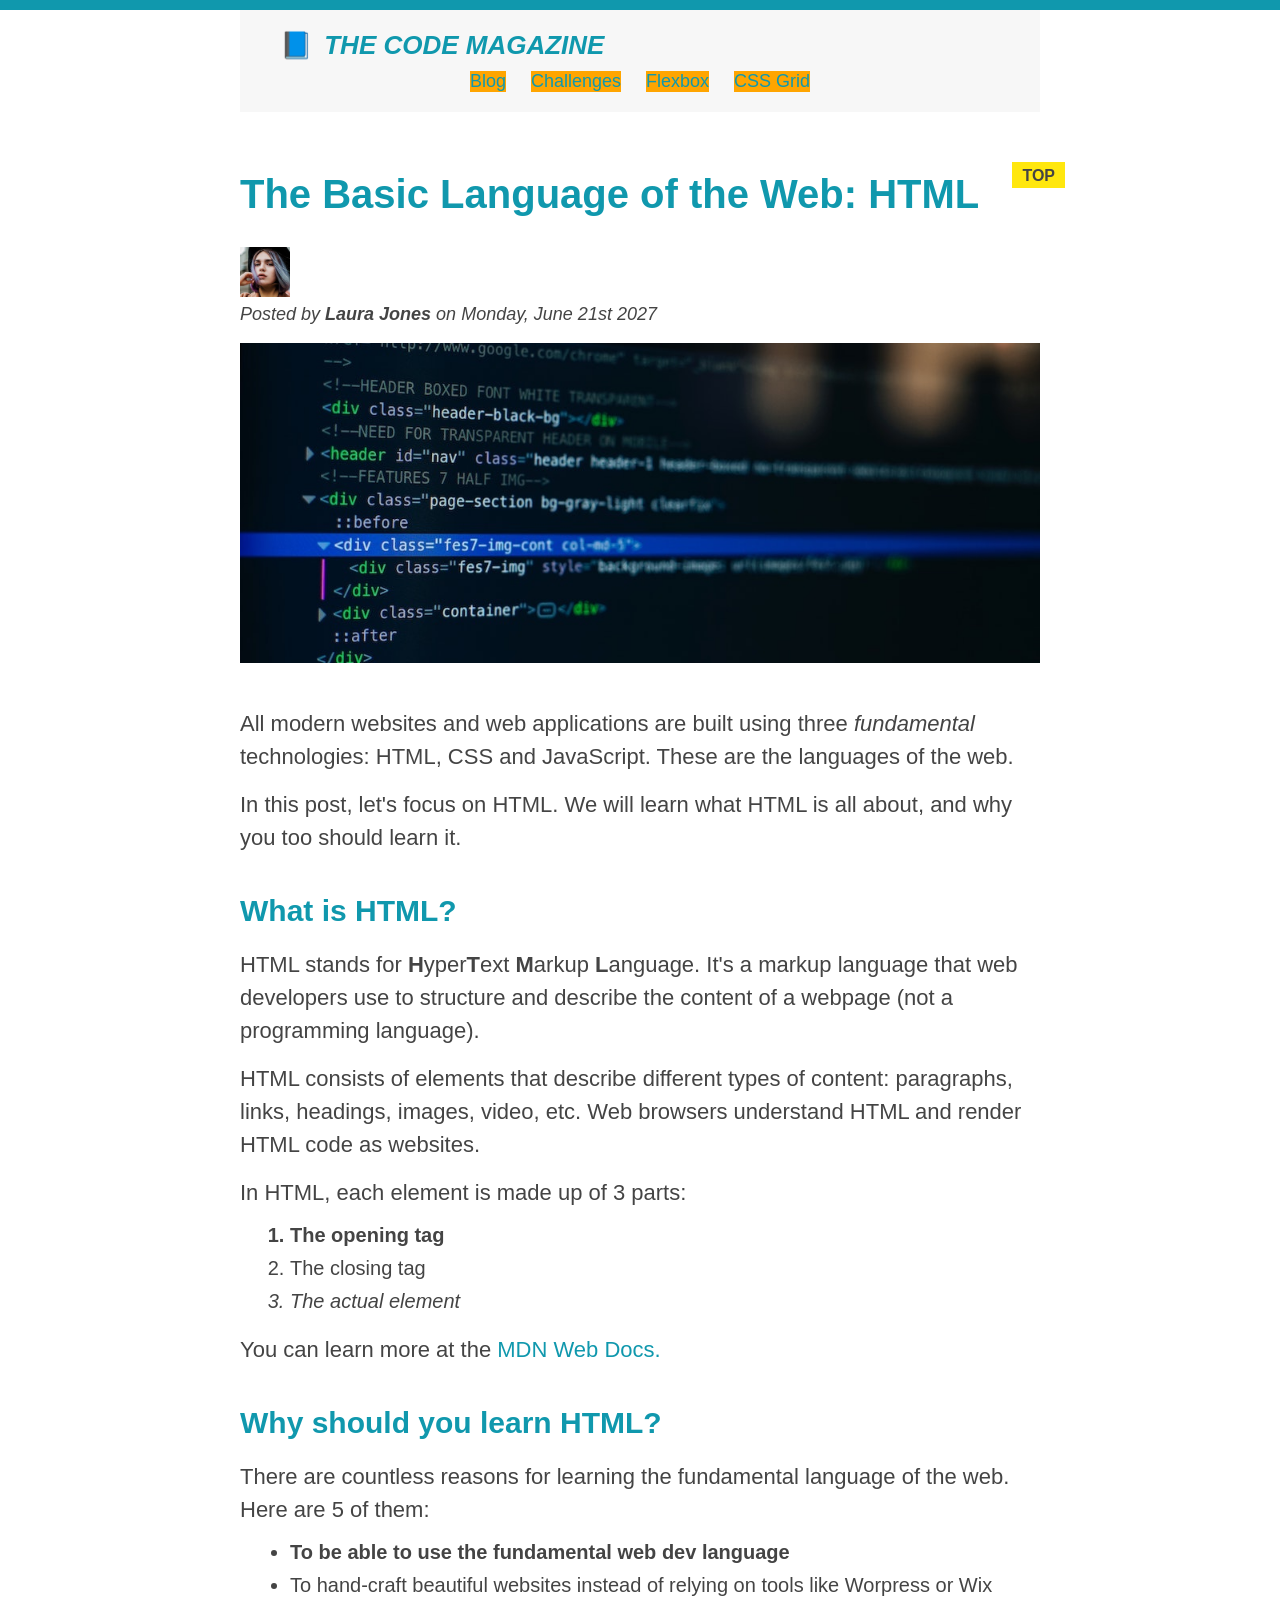
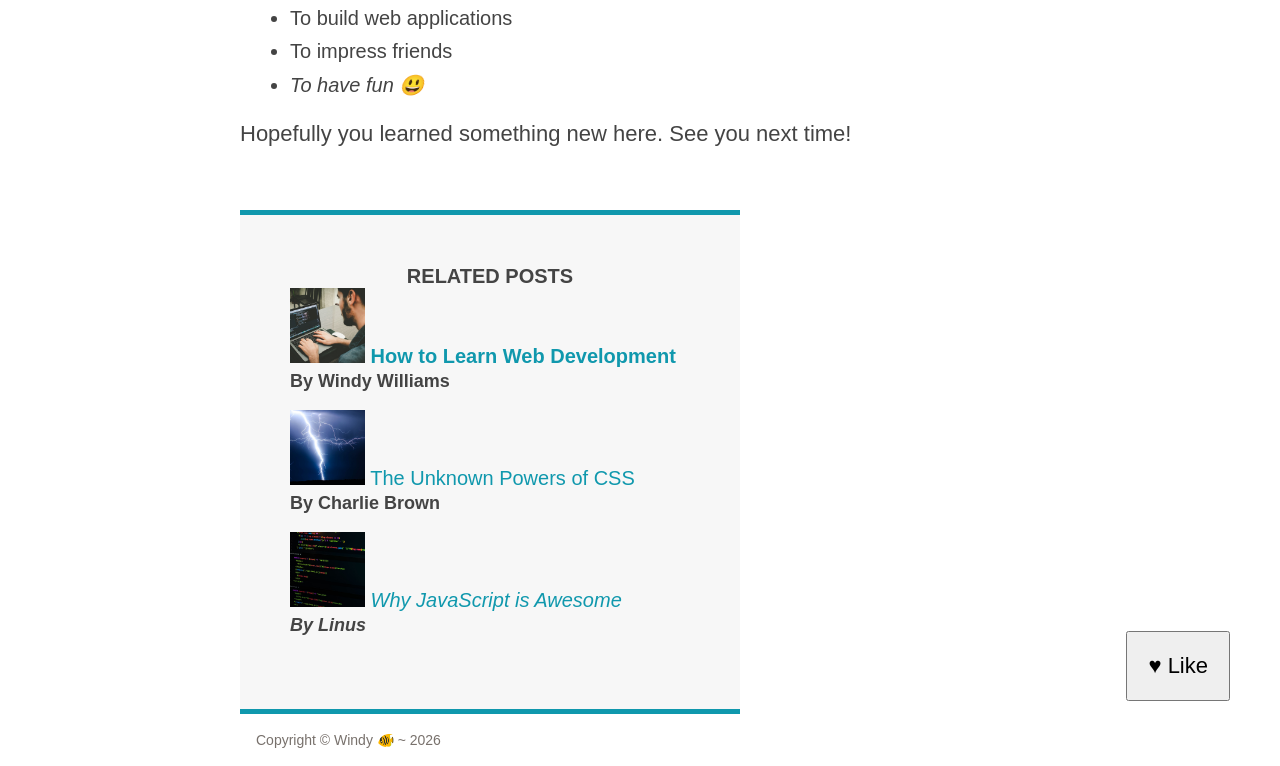
==== commit df834b8a: "small html and css changes" ====
--- a/windy/03-CSS-Fundamentals/index.html
+++ b/windy/03-CSS-Fundamentals/index.html
@@ -83,7 +83,7 @@
         </p>
         <ul>
           <li>To be able to use the fundamental web dev language</li>
-          <li>
+          <li class="color-test">
             To hand-craft beautiful websites instead of relying on tools like
             Worpress or Wix
           </li>
@@ -142,3 +142,7 @@
     <button>♥️ Like</button>
   </body>
 </html>
+<!-- #e4cfb7 -->
+<!-- #241f1f -->
+<!-- #89613c -->
+<!-- #4daa57 -->
--- a/windy/03-CSS-Fundamentals/style.css
+++ b/windy/03-CSS-Fundamentals/style.css
@@ -1,4 +1,5 @@
 * {
+  box-sizing: border-box;
   margin: 0;
   padding: 0;
   /* use here not on the body */
@@ -16,7 +17,6 @@
 .container {
   width: 800px;
   margin: 0 auto;
-  border: 1px solid firebrick;
 }
 
 .main-header {
@@ -29,6 +29,7 @@
 
 nav {
   font-size: 18px;
+  text-align: center;
 }
 
 article {
@@ -195,6 +196,41 @@
   bottom: 50px;
   right: 50px;
 }
+
+h1::first-letter {
+  font-style: normal;
+  margin-right: 5px;
+}
+
+/* h3 + p::first-line { 
+color: firebrick; 
+} */
+
+h2 {
+  position: relative;
+}
+
+h2::after {
+  content: "TOP";
+  background-color: #ffe70e;
+  color: #444;
+  font-size: 16px;
+  font-weight: bold;
+  display: inline-block;
+  padding: 6px 10px 4px;
+  position: absolute;
+  top: -10px;
+  right: -25px;
+  line-height: 1;
+}
+
+.color-test {
+  /* background-color: #f7f3ee; */
+  /* background-color: #5b7c99; */
+  /* background-color: #3f5f73; */
+  /* background-color: #6f8fa3; */
+  /* color: #4f6d7a; */
+}
 /* Resolving conflicts */
 /* #copyright {
   color: red;
